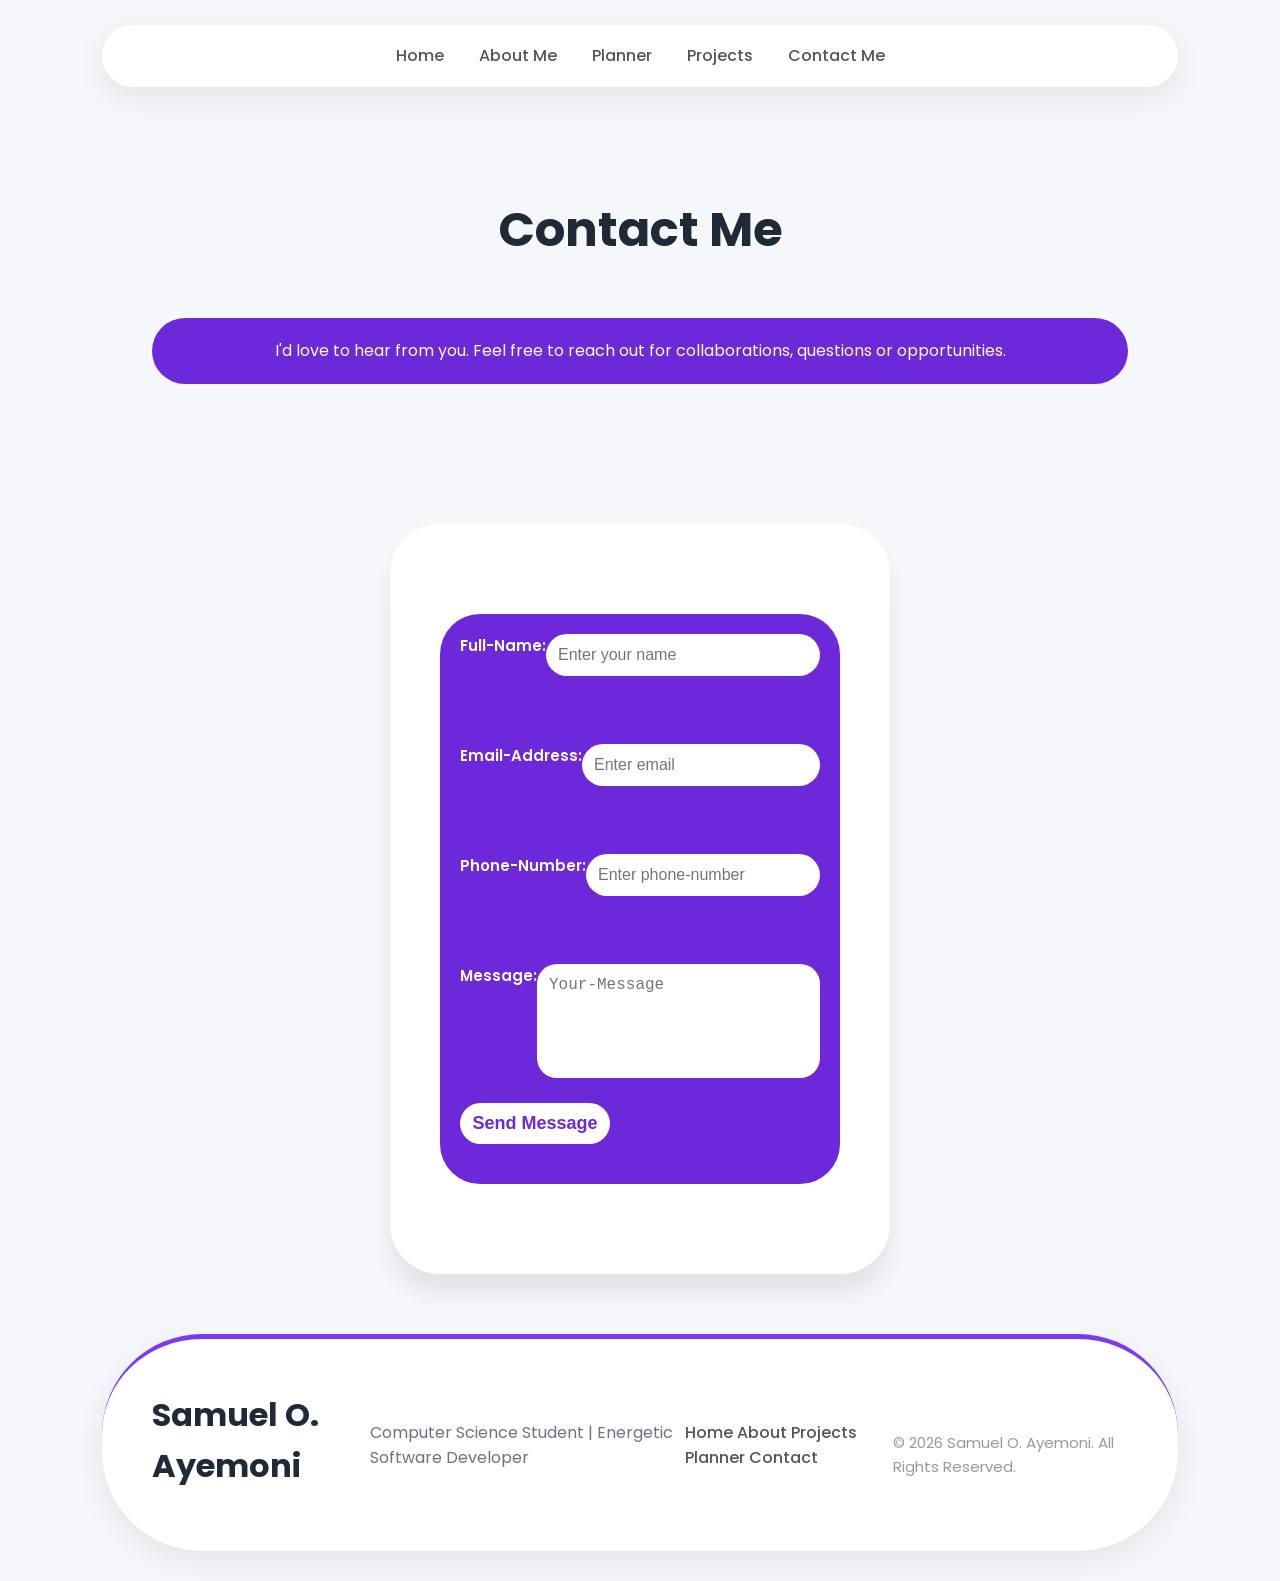
==== contact.html @ 0339e7d6 "Initial portfolio" ====
<!DOCTYPE html>
<html lang="en">
<head>
    <meta charset="UTF-8">
    <meta name="viewport" content="width=device-width, initial-scale=1.0">
    <title>portfolio -v2</title>
    <link rel="stylesheet" href="style -v2.css">
    <link rel="preconnect" href="https://fonts.googleapis.com">
<link rel="preconnect" href="https://fonts.gstatic.com" crossorigin>
<link href="https://fonts.googleapis.com/css2?family=Poppins:wght@300;400;500;600;700&display=swap" rel="stylesheet">

</head>
<body>
    <header>
        <nav>
            <a href="index.html">Home</a>
            <a href="about.html">About Me</a>
            <a href="planner.html">Planner</a>
            <a href="projects.html">Projects</a>
            <a href="contact.html">Contact Me</a>
        </nav>
    </header>
<main>
    <section class="contact-container">
        <div class="contact-intro">
            <h1>Contact Me</h1>
            <p>
            I'd love to hear from you.
            Feel free to reach out for collaborations,
            questions or opportunities.</p>
        </div>
        </section>
        <section class="contact-form">
        <div class="contact-card">
            <form>
                <div class="contact-real">
                    <div class="form-group">
                        <label for="name">Full-Name:</label>
                        <input type="text" id="name" placeholder="Enter your name">
                    </div>
                    <div class="form-group">
                        <label for="email">Email-Address:</label>
                        <input type="email" id="email" placeholder="Enter email">
                    </div>
                    <div class="form-group">
                        <label for="phone number">Phone-Number:</label>
                        <input type="tel" id="Phone-number" placeholder="Enter phone-number">
                    </div>
                    <div class="form-group">
                        <label for="message">Message:</label>
                        <textarea id="message" rows="5" placeholder="Your-Message"></textarea>
                    </div>
                        <button type="submit">Send Message</button>
                </div>
            </form>
        </div>
    </section>
</main>
    <footer>
                <h2>Samuel O. Ayemoni</h2>
                <p>Computer Science Student | Energetic Software Developer</p>
                <div class="footer-links">
                    <a href="index.html">Home</a>
                    <a href="about.html">About</a>
                    <a href="projects.html">Projects</a>
                    <a href="planner.html">Planner</a>
                    <a href="contact.html">Contact</a>
                </div>
                <p class="copyright">
                     © 2026 Samuel O. Ayemoni. All Rights Reserved.
            </p>
        </footer>
</body>
</html>
---- style -v2.css ----
*{
    margin: 0;
    padding: 0;
    box-sizing: border-box;
}

body{
    background: #F5F7FB;
    color: #1F2937;
    font-family: "Poppins", Arial, sans-serif;
    line-height: 1.6;
}

img{
    display: block;
    max-width: 100%;
}

a{
    text-decoration: none;
    color: inherit;
}

section{
    padding: 90px 8%;
}
header{
    width: 100%;
    padding: 25px 8%;
}
nav{
    background: white;
    border-radius: 50px;
    padding: 18px 35px;
    display: flex;
    justify-content: center;
    align-items: center;
    gap: 35px;
    box-shadow: 0 10px 30px rgba(0, 0, 0, .08);
}
nav a{
    color:#555;
    font-weight: 500;
    transition: .3s;
}
nav a:hover{
    color: #7c3aed;
}
.minus{
    background:#7C3AED;
    color:white;
    padding:10px 22px;
    border-radius:25px;
}
.hero{
    display: flex;
    justify-content: space-between;
    align-items: center;
    gap: 80px;
    padding: 70px 8%;
}
.greeting{
    color: #7C3AED;
    font-size: 20px;
    font-weight: 600;
    margin-bottom: 10px;
}
.hero-text h1{
    font-size: 70px;
    line-height: 1.0;
    color: #06070a;
    margin-bottom: 15px;
}
.hero-text h3{
    font-size:26px;
    color:#6B7280;
    margin-bottom:20px;
}
.hero-text p{
    color:#6B7280;
    max-width:550px;
    margin-bottom:40px;
}
.btn{
    display:inline-block;
    background:#7C3AED;
    color:white;
    padding:16px 34px;
    border-radius:50px;
    font-weight:600;
    transition:.3s;
}
.btn:hover{
    background:#6D28D9;
    transform:translateY(-4px);
}
.hero-img img{
    width:380px;
    border-radius:30px;
    box-shadow:0 20px 40px rgba(124,58,237,.25);
    transition:.3s;
}
.hero-img img:hover{
    transform:scale(1.03);
}
.greeting{
color:#7C3AED;
font-weight:900;
}
.Welcome{
    text-align: center;
    font-size: 22px;
    color: #11171f;
    margin-bottom: 25px;
}
.Welcome p{
    max-width: 800px;
    margin: auto;
    color: #53668d;
}
.Welcome h2::after{
    content:"";
    display:block;
    width:150px;
    height:5px;
    background:#7C3AED;
    margin:18px auto;
    border-radius:50px;
}
footer{
    background: white;
    border-radius: 100px;
    padding: 50px;
    display: flex;
    align-items: center;
    box-shadow: 0 10px 30px rgba(0, 0, 0, .08);
    margin: 60px 8% 30px;
}
footer h2{
    font-size: 32px;
    color: #1F2937;
    margin-bottom: 10px;
}
footer p{
    color: #6B7280;
}
footer-links{
    display: flex;
    justify-content: center;
    gap: 30px;
    margin: 30px 0;
    flex-wrap: wrap;
}
.footer-links a{
    color: #555;
    font-weight: 500;
    transition: .3s;
}
.footer-links a:hover{
    color: #7C3AED;
}
.copyright{
    margin-top: 20px;
    font-size: 15px;
    color: #999;
}
footer{
    border-top: 5px solid #7C3AED;
}
.about{
    text-align: center;
}
.about h1{
    font-size: 48px;
    color: #1F2937;
    margin-bottom: 25px;
}
.about p{
    max-width: 850px;
    margin: 20px auto;
    color: #6B7280;
    line-height: 1.5;
}
.about h2{
    margin-top: 20px;
    margin-bottom: 10px;
    color: #1F2937;
}
.about-cards{
    display:flex;
    gap:30px;
    margin-top:60px;
    justify-content:center;
    flex-wrap:wrap;
}
.about-card{
    background:white;
    padding:35px;
    border-radius:20px;
    box-shadow:0 10px 25px rgba(0,0,0,.08);
    flex:1;
    min-width:320px;
    transition:.3s;
    margin-bottom: 20px;
}
.about-card h2{
    color:#1F2937;
    margin-bottom:20px;
}
.about-card p{
    color:#6B7280;
    line-height:1.8;
}
.about-card:hover{
    transform:translateY(-8px);
    box-shadow:0 20px 40px rgba(0,0,0,.12);
}
.skills{
    padding: 60px 8%;
}
.skills-container{
    display: flex;
    justify-content: center;
    gap: 45px;
    flex-wrap: wrap;
    margin-top: 40px;
    margin-bottom: 20px;
}
.skill-box{
    background: white;
    padding: 25px 40px;
    border-radius: 18px;
    box-shadow: 0 10px 25px rgba(0, 0, 0, .08);
    font-weight: 600;
    transition: .3s;
}
.skill-box:hover{
    transform: translateY(-10px);
    background: #7C3AED;
    color: white;
}
.skills h2{
    font-size: 40px;
    color: #1F2937;
    margin-bottom: 20px;
}
.skills h2::after{
    content:"";
    display:block;
    width:150px;
    height:5px;
    background:#7C3AED;
    margin:15px auto;
    border-radius:50px;
}
.hobbies{
    padding-top: 30px;
    text-align: center;
}
.hobbies-container{
    justify-content:center;
    gap: 35px;
    flex-wrap: wrap;
    margin-top: 40px;
    display: flex;
    text-align: center;
}
.hobby-box{
    background: white;
    padding: 25px 40px;
    border-radius: 18px;
    box-shadow: 0 10px 25px rgba(0, 0, 0, .08);
    font-weight: 600;
    transition: .3s;
}
.hobby-box:hover{
    transform: translateY(-10px);
    background: #7C3AED;
    color: white;
}
.hobbies h2{
    font-size: 40px;
    color: #1F2937;
    margin-bottom: 20px;
}
.hobbies h2::after{
    display: block;
    width: 150px;
    height: 5px;
    background: #7C3AED;
    margin: 15px auto;
    border-radius: 50px;
    content:"";
}
.academic-record{
    width: 90%;
    max-width: 900px;
    margin: 50px auto;
}

.academic-record h2{
    text-align: center;
    margin-bottom: 20px;
    color: #1F2937;
}

table{
    width: 100%;
    border-collapse: collapse;
    background: white;
    border-radius: 15px;
    overflow: hidden;
    box-shadow: 0 10px 20px rgba(0,0,0,.08);
}

th{
    background: #6D28D9;
    color: white;
    padding: 15px;
}

td{
    padding: 15px;
    text-align: center;
    border-bottom: 1px solid #ddd;
}

tr:hover{
    background: #F3F4F6;
}
.intro-video{
    width: 90%;
    max-width: 700px;
    margin: 50px auto;
    text-align: center;
}

.intro-video video{
    width: 100%;
    border-radius: 20px;
    box-shadow: 0 10px 20px rgba(0,0,0,.15);
}
section{
    padding: 80px 8%;
}
.planner-intro{
    text-align: center;
}

.planner-intro h1{
    text-align: center;
    font-size: 48px;
    color: #1F2937;
    margin-bottom:25px ;
}
.planner-intro p{
    background: #6D28D9;
    color: white;
    border-radius: 50px;
    padding: 20px;
}
.planner-form{
    display: flex;
    flex-direction: column;
    background: white;
    margin: 10px auto;
    width: 500px;
    border-radius: 50px;
    box-shadow: 0 20px 20px rgba(0, 0, 0, 0.08);
    align-items: center;
}
.planner-card{
    text-align: center;
    margin-top: 1px;
    
}
.planner-tasks{
    background:#6D28D9;
    color: white;
    font-size: 20px;
    margin: 20px auto;
    
    padding: 20px;
    border-radius: 40px;
    width: 300px;
    display: block;
    margin-bottom: 10px;
}
.planner-tasks label{
    display: block;
    margin-bottom: 8px;
    font-weight:600 ;
}
input,
select{
    width: 200px;
    padding: 12px;
    border-radius: 20px;
    font-size: 16px;
    border: #F5F7FB;
}
.task-list{
    display: flex;
    flex-direction: column;
    justify-content: center;
    background:#F5F7FB;
    border-radius: 10px;
    width: 300px;
    min-height: 300px;
    margin-top: 20px;
    box-shadow: 0 20px 20px rgba(0, 0, 0, 0.08);
    align-items: center;
    padding: 15px;
}
.task-list p{
    
}
.task-list h2{
    font-size: 30px;
}
button{
    padding: 10px;
    background:#6D28D9;
    color: #F5F7FB;
    border-radius: 20px;
    cursor: pointer;
    width: 150px;
    font-size: 20px;
    transition: .3s;
    border: #7C3AED;
}
.complete,
.delete{
    flex: 1;
    padding: 10px;
    border: none;
    border-radius: 10px;
    cursor: pointer;
    color: white;
    font-size: 16px;
}

.complete{
    background: #22c55e;
}

.complete:hover{
    background: #16a34a;
}

.delete{
    background: #ef4444;
}

.delete:hover{
    background: #dc2626;
}

.task-buttons{
    display: flex;
    gap: 10px;
    margin-top: 15px;
}
button:hover{
    background: #F5F7FB;
    transform: translateY(-6px);
    color: #7C3AED;
}
.projects-intro h1{
    text-align: center;
}
.projects-intro {
    font-size: 20px;
    color: #1F2937;
    margin-bottom: 25px;
}
.projects-intro p{
    max-width: 850px;
    margin: 30px auto;
    color: white;
    line-height: 1.5;
    background: #6D28D9;
    border-radius: 50px;
    padding: 30px;
    margin-bottom: -20px;

}
.projects-container{
    display: flex;
    justify-content: center;
    gap: 45px;
    flex-wrap: wrap;
    margin-top: 40px;
    margin-bottom: 20px;
}
.projects-card{
    display: flex;
    flex-direction: column;
    justify-content: center;
    background:#6D28D9;
    padding: 15px 40px;
    border-radius: 18px;
    box-shadow: 0 10px 25px rgba(0, 0, 0, .08);
    font-weight: 600;
    transition: .3s;
    color: white;
    margin-bottom: 20px;
}
.projects-card h2{
    font-size: 30px;
}
.projects-card p{
    margin-bottom: 10px;
}
.projects-card a{
    background: white;
    color: rgb(0, 0, 0);
    padding: 7px;
    border-radius: 50px;
    margin-top: 1px;
    margin-bottom: 10px;
    transition: .3s;
    width: 150px;
    text-align: center;
}
.projects-card a:hover{
    background: #000000;
    color: white;
    width: 150px;
}
.contact-intro{
    text-align: center;
}
.contact-intro h1{
    text-align: center;
    font-size: 48px;
    color: #1F2937;
    margin-bottom:25px ;
}
.contact-intro p{
    background: #6D28D9;
    color: white;
    border-radius: 50px;
    padding: 20px;
    margin: 50px;
}
.contact-form{
    display: flex;
    flex-direction: column;
    justify-content: center;
    align-items: center;
    background: white;
    margin: 10px auto;
    width: 500px;
    border-radius: 50px;
    box-shadow: 0 20px 20px rgba(0, 0, 0, 0.08);
}

.contact-real{
    background:#6D28D9;
    color: white;
    font-size: 15px;
    margin: 10px auto;
    padding: 20px;
    border-radius: 40px;
    width: 400px;
    display: flex;
    flex-direction: column;
    justify-content: center;
    margin-bottom: 10px;
}
.form-group{
    display: flex;
    align-items: flex-start;
    margin-bottom: 50px;
    height: 60px;
}

.form-group label{
    width: 120;
    font-weight: 600;
    text-align: left;
    flex-shrink: 0;
}

.form-group input,
.form-group textarea{
    flex: 1;
    padding: 12px;
    border-radius: 30px;
    border: none;
    font-size: 16px;
    border-radius: 40px;
    padding: 12px;
    resize: none;
    width: 10px;
}
.contact-real button{
    background: white;
    color: #6D28D9;
    border: none;
    padding: 10px;
    border-radius: 50px;
    font-size: 18px;
    font-weight: 600;
    cursor: pointer;
    transition: .3s;
    margin-top: 29px;
    margin-bottom: 20px;
}
.contact-real button:hover{
    background: #1F2937;
    color: white;
    transform: translateY(-3px);
}
.contact-real textarea{
    border-radius: 20px;
    padding: 12px;
    border: none;
    resize: none;
    outline: none;
}
input:focus,
textarea:focus,
select:focus {
    outline: none;
    border: 2px solid #7C3AED;
    box-shadow: 0 0 8px rgba(124, 58, 237, 0.3);
}
@media (max-width:768px){

    nav{
        flex-direction: column;
        gap: 15px;
    }

    .contact-form,
    .planner-card,
    .calculator{
        width:90%;
    }

    table{
        font-size:14px;
    }

    .form-group{
        flex-direction:column;
        align-items:flex-start;
    }

    .form-group label{
        width:100%;
        margin-bottom:8px;
    }

}
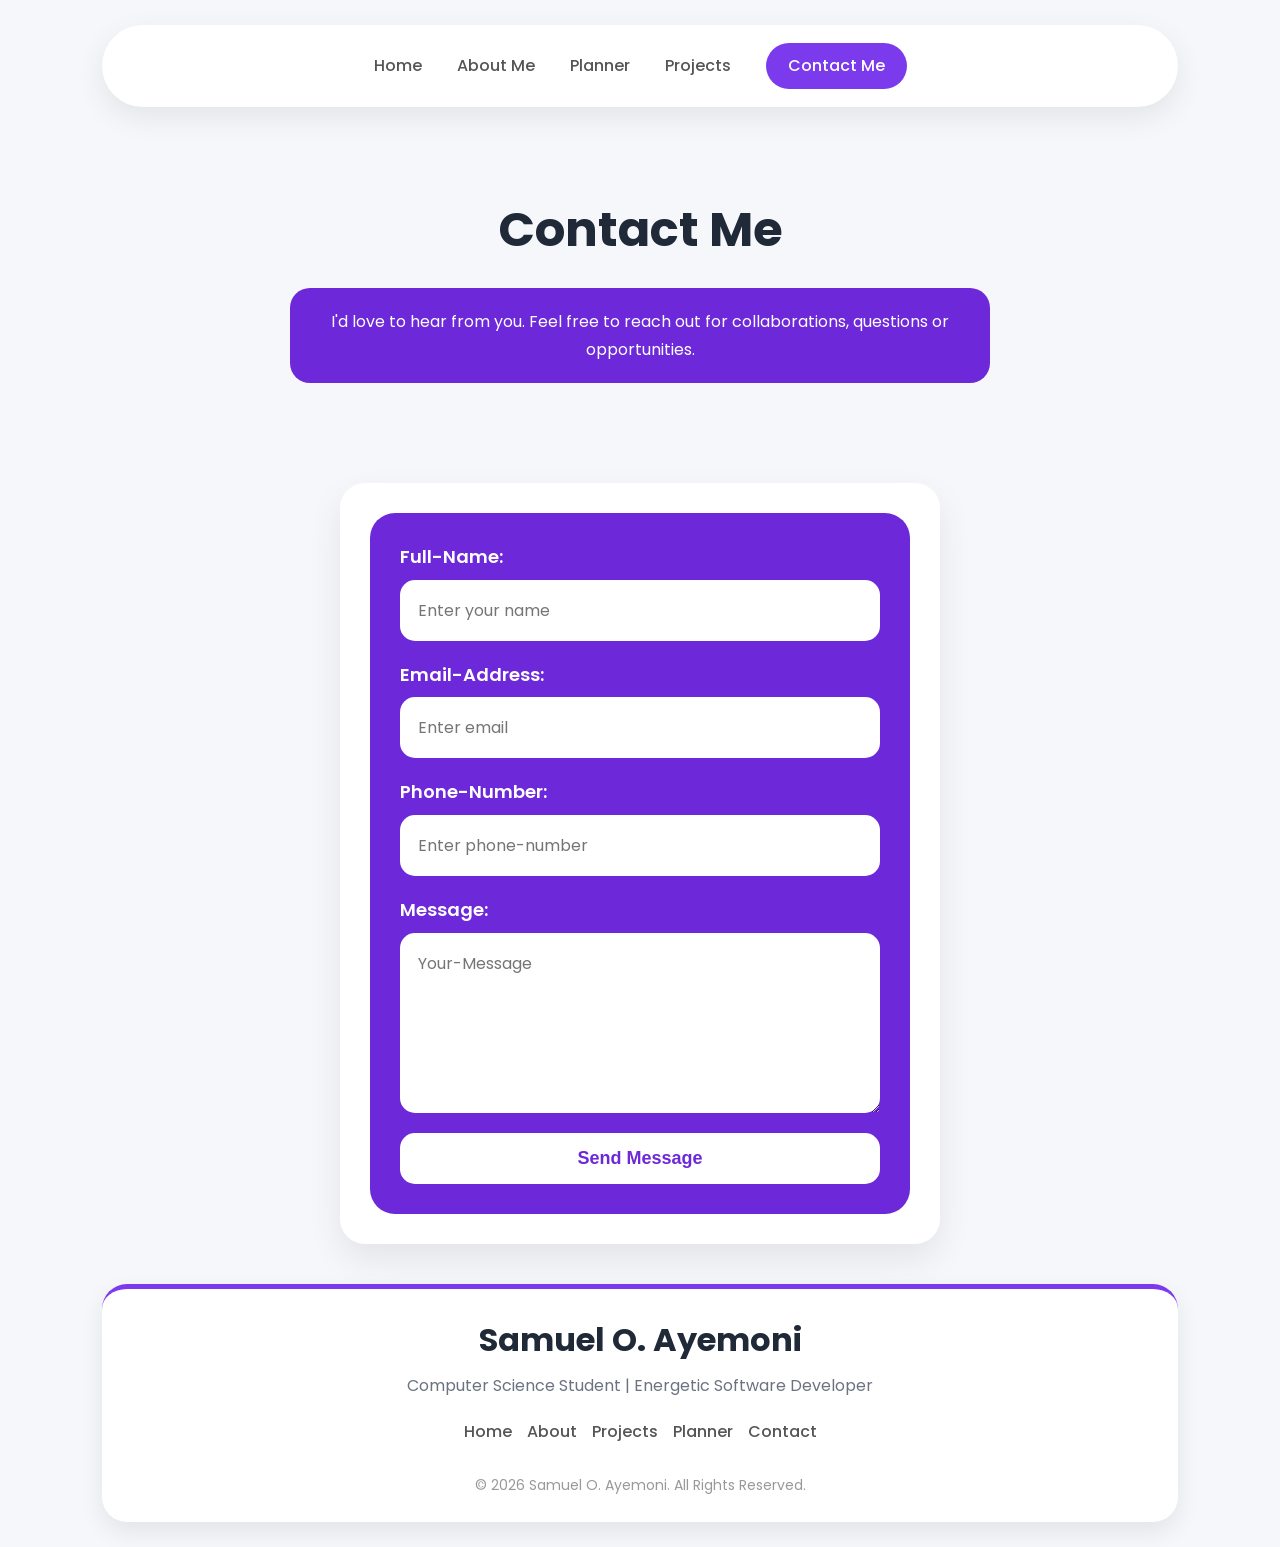
==== commit ab228523: "Final portfolio improvements and responsive fixes" ====
--- a/contact.html
+++ b/contact.html
@@ -17,7 +17,7 @@
             <a href="about.html">About Me</a>
             <a href="planner.html">Planner</a>
             <a href="projects.html">Projects</a>
-            <a href="contact.html">Contact Me</a>
+            <a href="contact.html" class="minus">Contact Me</a>
         </nav>
     </header>
 <main>
@@ -32,7 +32,7 @@
         </section>
         <section class="contact-form">
         <div class="contact-card">
-            <form>
+            <form id="contact-form">
                 <div class="contact-real">
                     <div class="form-group">
                         <label for="name">Full-Name:</label>
@@ -70,5 +70,6 @@
                      © 2026 Samuel O. Ayemoni. All Rights Reserved.
             </p>
         </footer>
+        <script src="contact.js"></script>
 </body>
 </html>
--- a/style -v2.css
+++ b/style -v2.css
@@ -22,7 +22,7 @@
 }
 
 section{
-    padding: 90px 8%;
+    padding: 60px 8%;
 }
 header{
     width: 100%;
@@ -128,44 +128,51 @@
     border-radius:50px;
 }
 footer{
-    background: white;
-    border-radius: 100px;
-    padding: 50px;
-    display: flex;
-    align-items: center;
-    box-shadow: 0 10px 30px rgba(0, 0, 0, .08);
-    margin: 60px 8% 30px;
-}
+    background:white;
+    border-top:5px solid #7C3AED;
+    border-radius:25px;
+    padding:25px;
+    margin:40px 8% 25px;
+    display:flex;
+    flex-direction:column;
+    align-items:center;
+    text-align:center;
+    box-shadow:0 10px 25px rgba(0,0,0,.08);
+}
+
 footer h2{
-    font-size: 32px;
-    color: #1F2937;
-    margin-bottom: 10px;
-}
+    font-size:32px;
+    margin-bottom:8px;
+}
+
 footer p{
-    color: #6B7280;
-}
-footer-links{
-    display: flex;
-    justify-content: center;
-    gap: 30px;
-    margin: 30px 0;
-    flex-wrap: wrap;
-}
+    font-size:16px;
+    color:#6B7280;
+}
+
+.footer-links{
+    display:flex;
+    justify-content:center;
+    flex-wrap:wrap;
+    gap:15px;
+    margin:20px 0;
+}
+
 .footer-links a{
-    color: #555;
-    font-weight: 500;
-    transition: .3s;
-}
+    color:#555;
+    font-weight:500;
+    transition:.3s;
+}
+
 .footer-links a:hover{
-    color: #7C3AED;
-}
+    color:#7C3AED;
+    transform:translateY(-2px);
+}
+
 .copyright{
-    margin-top: 20px;
-    font-size: 15px;
-    color: #999;
-}
-footer{
-    border-top: 5px solid #7C3AED;
+    margin-top:10px;
+    font-size:14px;
+    color:#999;
 }
 .about{
     text-align: center;
@@ -199,7 +206,7 @@
     border-radius:20px;
     box-shadow:0 10px 25px rgba(0,0,0,.08);
     flex:1;
-    min-width:320px;
+    flex: 1 1 300px;
     transition:.3s;
     margin-bottom: 20px;
 }
@@ -364,7 +371,7 @@
     flex-direction: column;
     background: white;
     margin: 10px auto;
-    width: 500px;
+    width: min(400px, 95%);
     border-radius: 50px;
     box-shadow: 0 20px 20px rgba(0, 0, 0, 0.08);
     align-items: center;
@@ -381,8 +388,9 @@
     margin: 20px auto;
     
     padding: 20px;
-    border-radius: 40px;
-    width: 300px;
+    border-radius: 25px;
+    width: 100%;
+    max-width: 500px;
     display: block;
     margin-bottom: 10px;
 }
@@ -393,8 +401,9 @@
 }
 input,
 select{
-    width: 200px;
-    padding: 12px;
+    width: 100%;
+    max-width: 100%;
+    padding: 15px;
     border-radius: 20px;
     font-size: 16px;
     border: #F5F7FB;
@@ -412,9 +421,6 @@
     align-items: center;
     padding: 15px;
 }
-.task-list p{
-    
-}
 .task-list h2{
     font-size: 30px;
 }
@@ -495,6 +501,8 @@
 }
 .projects-card{
     display: flex;
+    flex: 1 1 300px;
+    max-width: 350px;
     flex-direction: column;
     justify-content: center;
     background:#6D28D9;
@@ -528,130 +536,181 @@
     color: white;
     width: 150px;
 }
-.contact-intro{
-    text-align: center;
-}
+.contact-container{
+    text-align:center;
+    padding:60px 20px;
+}
+
 .contact-intro h1{
-    text-align: center;
-    font-size: 48px;
-    color: #1F2937;
-    margin-bottom:25px ;
-}
+    font-size:48px;
+    color:#1F2937;
+    margin-bottom:20px;
+}
+
 .contact-intro p{
-    background: #6D28D9;
-    color: white;
-    border-radius: 50px;
-    padding: 20px;
-    margin: 50px;
-}
+    background:#6D28D9;
+    color:white;
+    padding:20px;
+    border-radius:20px;
+    max-width:700px;
+    margin:0 auto 40px;
+    line-height:1.7;
+}
+
 .contact-form{
-    display: flex;
-    flex-direction: column;
-    justify-content: center;
-    align-items: center;
-    background: white;
-    margin: 10px auto;
-    width: 500px;
-    border-radius: 50px;
-    box-shadow: 0 20px 20px rgba(0, 0, 0, 0.08);
+    width:min(600px,95%);
+    margin:0 auto;
+    background:white;
+    border-radius:25px;
+    box-shadow:0 15px 35px rgba(0,0,0,.08);
+    padding:30px;
+}
+
+.contact-card{
+    width:100%;
 }
 
 .contact-real{
     background:#6D28D9;
-    color: white;
-    font-size: 15px;
-    margin: 10px auto;
-    padding: 20px;
-    border-radius: 40px;
-    width: 400px;
-    display: flex;
-    flex-direction: column;
-    justify-content: center;
-    margin-bottom: 10px;
-}
+    padding:30px;
+    width: 100%;
+    border-radius:25px;
+}
+
 .form-group{
-    display: flex;
-    align-items: flex-start;
-    margin-bottom: 50px;
-    height: 60px;
+    display:flex;
+    flex-direction:column;
+    margin-bottom:20px;
 }
 
 .form-group label{
-    width: 120;
-    font-weight: 600;
-    text-align: left;
-    flex-shrink: 0;
+    color:white;
+    font-size:18px;
+    font-weight:600;
+    margin-bottom:8px;
 }
 
 .form-group input,
 .form-group textarea{
-    flex: 1;
-    padding: 12px;
-    border-radius: 30px;
-    border: none;
-    font-size: 16px;
-    border-radius: 40px;
-    padding: 12px;
-    resize: none;
-    width: 10px;
-}
+    width:100%;
+    padding:18px;
+    border:none;
+    border-radius:15px;
+    font-size:16px;
+    font-family:'Poppins',sans-serif;
+    outline:none;
+    box-sizing:border-box;
+}
+
+.form-group textarea{
+    min-height:180px;
+    resize:vertical;
+}
+
 .contact-real button{
-    background: white;
-    color: #6D28D9;
-    border: none;
-    padding: 10px;
-    border-radius: 50px;
-    font-size: 18px;
-    font-weight: 600;
-    cursor: pointer;
-    transition: .3s;
-    margin-top: 29px;
-    margin-bottom: 20px;
-}
+    width:100%;
+    padding:15px;
+    border:none;
+    border-radius:15px;
+    background:white;
+    color:#6D28D9;
+    font-size:18px;
+    font-weight:600;
+    cursor:pointer;
+    transition:.3s;
+}
+
 .contact-real button:hover{
-    background: #1F2937;
-    color: white;
-    transform: translateY(-3px);
-}
-.contact-real textarea{
-    border-radius: 20px;
-    padding: 12px;
-    border: none;
-    resize: none;
-    outline: none;
-}
-input:focus,
-textarea:focus,
-select:focus {
-    outline: none;
-    border: 2px solid #7C3AED;
-    box-shadow: 0 0 8px rgba(124, 58, 237, 0.3);
-}
+    background:#1F2937;
+    color:white;
+}
+
 @media (max-width:768px){
 
+    .contact-intro h1{
+        font-size:36px;
+    }
+
+    .contact-intro p{
+        font-size:15px;
+        padding:18px;
+    }
+
+    .contact-form{
+        width:95%;
+        padding:20px;
+    }
+
+    .contact-real{
+        padding:20px;
+    }
+
+    .form-group label{
+        font-size:16px;
+    }
+
+    .form-group input,
+    .form-group textarea{
+        font-size:15px;
+    }
+
+    .contact-real button{
+        font-size:16px;
+    }
+}
+@media (max-width: 768px){
+
+    section{
+        padding: 40px 5%;
+    }
+
+    header{
+        padding:20px 5%;
+    }
+
     nav{
-        flex-direction: column;
-        gap: 15px;
-    }
-
-    .contact-form,
-    .planner-card,
-    .calculator{
-        width:90%;
+        flex-direction:column;
+        gap:15px;
+        border-radius:25px;
+        padding:20px;
+    }
+
+    .hero{
+        flex-direction:column;
+        text-align:center;
+        gap:40px;
+    }
+
+    .hero-text h1{
+        font-size:42px;
+    }
+
+    .hero-text h3{
+        font-size:22px;
+    }
+
+    .hero-img img{
+        width:250px;
     }
 
     table{
-        font-size:14px;
-    }
-
-    .form-group{
+        display:block;
+        overflow-x:auto;
+        white-space:nowrap;
+        min-height: 600px;
+    }
+
+    footer{
         flex-direction:column;
-        align-items:flex-start;
-    }
-
-    .form-group label{
-        width:100%;
-        margin-bottom:8px;
-    }
-
+        text-align:center;
+        border-radius:30px;
+        padding:-19px;
+    }
+
+    .footer-links{
+        display:flex;
+        flex-direction:column;
+        gap:6px;
+        margin-top:10px;
+    }
 }
